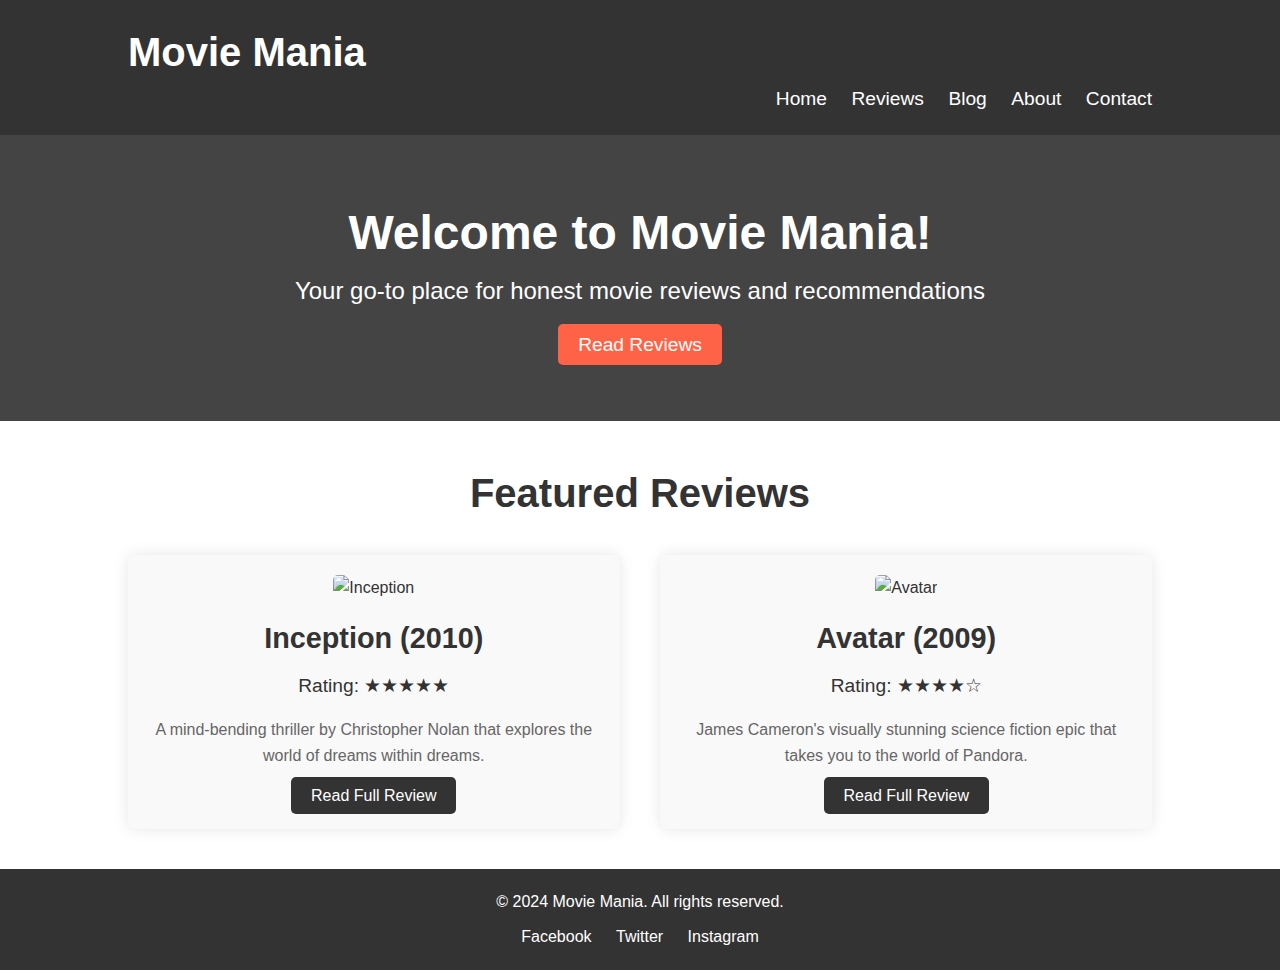
==== movies2.html @ ae318e2f "'firstpart'" ====
<!DOCTYPE html>
<html lang="en">
<head>
    <meta charset="UTF-8">
    <meta name="viewport" content="width=device-width, initial-scale=1.0">
    <meta name="description" content="Movie reviews, news, and recommendations.">
    <title>Movie Mania - Movie Reviews and Blog</title>
    <link rel="stylesheet" href="movies2.css">
</head>
<body>
    <!-- Header -->
    <header>
        <div class="container">
            <h1><a href="index.html" class="logo">Movie Mania</a></h1>
            <nav>
                <ul>
                    <li><a href="index.html">Home</a></li>
                    <li><a href="reviews.html">Reviews</a></li>
                    <li><a href="blog.html">Blog</a></li>
                    <li><a href="about.html">About</a></li>
                    <li><a href="contact.html">Contact</a></li>
                </ul>
            </nav>
        </div>
    </header>

    <!-- Hero Section -->
    <section class="hero">
        <div class="container">
            <h2>Welcome to Movie Mania!</h2>
            <p>Your go-to place for honest movie reviews and recommendations</p>
            <a href="reviews.html" class="btn">Read Reviews</a>
        </div>
    </section>

    <!-- Featured Reviews -->
    <section class="featured-reviews">
        <div class="container">
            <h2>Featured Reviews</h2>
            <div class="reviews">
                <div class="review-card">
                    <img src="inception.jpg" alt="Inception">
                    <h3>Inception (2010)</h3>
                    <p>Rating: ★★★★★</p>
                    <p class="review-summary">A mind-bending thriller by Christopher Nolan that explores the world of dreams within dreams.</p>
                    <a href="inception-review.html" class="btn">Read Full Review</a>
                </div>
                <div class="review-card">
                    <img src="avatar.jpg" alt="Avatar">
                    <h3>Avatar (2009)</h3>
                    <p>Rating: ★★★★☆</p>
                    <p class="review-summary">James Cameron's visually stunning science fiction epic that takes you to the world of Pandora.</p>
                    <a href="avatar-review.html" class="btn">Read Full Review</a>
                </div>
                <!-- Add more reviews here -->
            </div>
        </div>
    </section>

    <!-- Footer -->
    <footer>
        <div class="container">
            <p>&copy; 2024 Movie Mania. All rights reserved.</p>
            <div class="socials">
                <a href="https://facebook.com">Facebook</a>
                <a href="https://twitter.com">Twitter</a>
                <a href="https://instagram.com">Instagram</a>
            </div>
        </div>
    </footer>
</body>
</html>
---- movies2.css ----
/* Basic Reset */
* {
    margin: 0;
    padding: 0;
    box-sizing: border-box;
}

/* Body */
body {
    font-family: Arial, sans-serif;
    line-height: 1.6;
    color: #333;
    background-color: #f4f4f4;
}

/* Container for centering content */
.container {
    width: 80%;
    margin: 0 auto;
}

/* Header */
header {
    background-color: #333;
    color: #fff;
    padding: 20px 0;
}

header .logo {
    color: #fff;
    text-decoration: none;
    font-size: 2.5rem;
}

header nav ul {
    list-style: none;
    text-align: right;
}

header nav ul li {
    display: inline;
    margin-left: 20px;
}

header nav ul li a {
    color: #fff;
    text-decoration: none;
    font-size: 1.2rem;
}

/* Hero Section */
.hero {
    background-color: #444;
    color: #fff;
    padding: 60px 0;
    text-align: center;
}

.hero h2 {
    font-size: 3rem;
}

.hero p {
    font-size: 1.5rem;
    margin-bottom: 20px;
}

.hero .btn {
    background-color: #ff6347;
    color: #fff;
    padding: 10px 20px;
    text-decoration: none;
    font-size: 1.2rem;
    border-radius: 5px;
}

.hero .btn:hover {
    background-color: #e5533c;
}

/* Featured Reviews Section */
.featured-reviews {
    padding: 40px 0;
    background-color: #fff;
}

.featured-reviews h2 {
    text-align: center;
    margin-bottom: 30px;
    font-size: 2.5rem;
}

.reviews {
    display: flex;
    justify-content: space-between;
}

.review-card {
    background-color: #f9f9f9;
    border-radius: 8px;
    box-shadow: 0 0 15px rgba(0, 0, 0, 0.1);
    overflow: hidden;
    width: 48%;
    text-align: center;
    padding: 20px;
}

.review-card img {
    width: 100%;
    height: auto;
    border-radius: 5px;
}

.review-card h3 {
    font-size: 1.8rem;
    margin-top: 15px;
}

.review-card p {
    font-size: 1.2rem;
    margin-top: 10px;
}

.review-card .review-summary {
    font-size: 1rem;
    color: #666;
    margin: 15px 0;
}

.review-card .btn {
    background-color: #333;
    color: #fff;
    padding: 10px 20px;
    text-decoration: none;
    border-radius: 5px;
}

.review-card .btn:hover {
    background-color: #444;
}

/* Footer */
footer {
    background-color: #333;
    color: #fff;
    padding: 20px 0;
    text-align: center;
}

footer p {
    margin-bottom: 10px;
}

footer .socials a {
    color: #fff;
    text-decoration: none;
    margin: 0 10px;
}

footer .socials a:hover {
    text-decoration: underline;
}
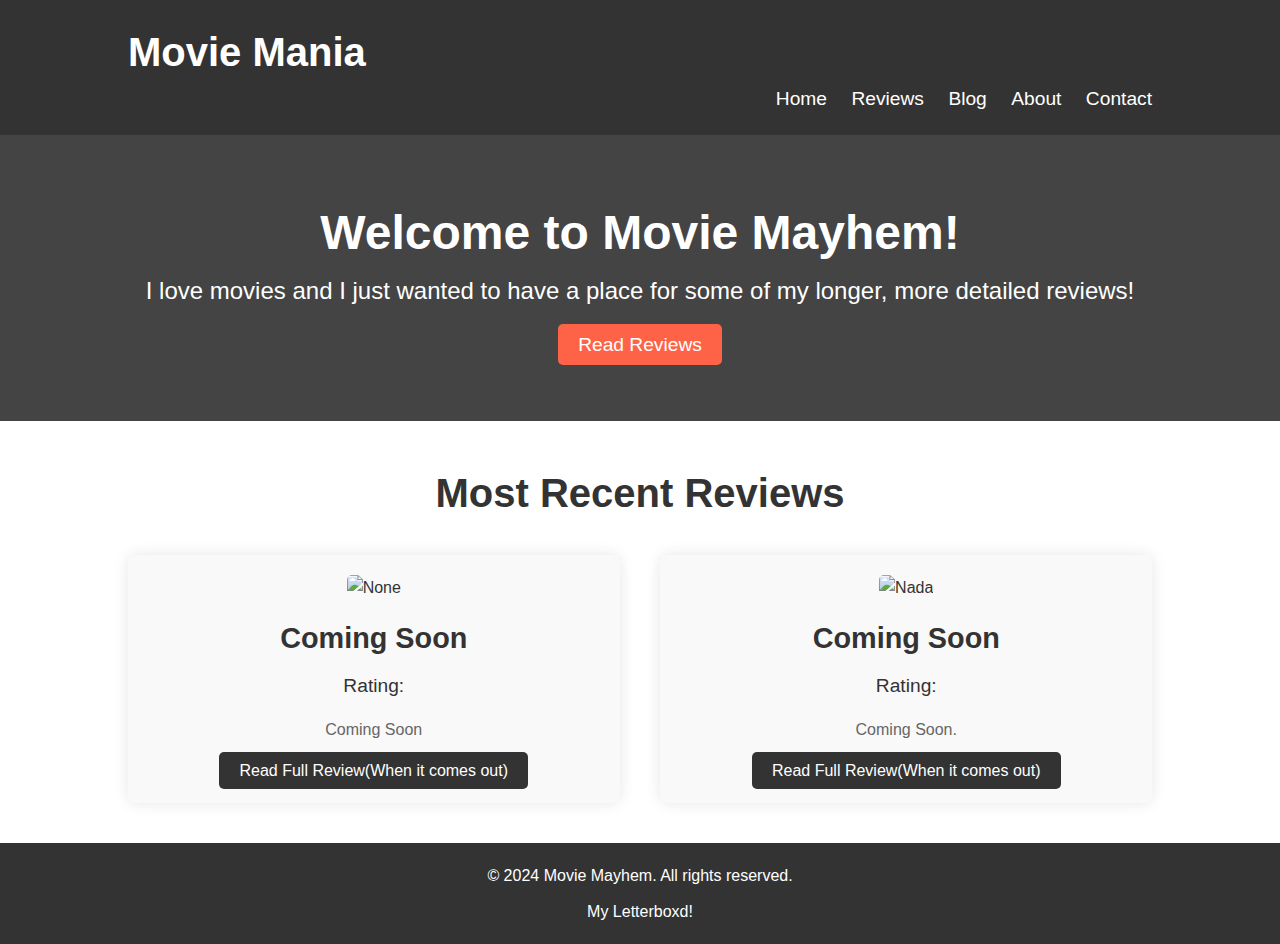
==== commit fef7de46: "Update movies2.html" ====
--- a/movies2.html
+++ b/movies2.html
@@ -27,8 +27,8 @@
     <!-- Hero Section -->
     <section class="hero">
         <div class="container">
-            <h2>Welcome to Movie Mania!</h2>
-            <p>Your go-to place for honest movie reviews and recommendations</p>
+            <h2>Welcome to Movie Mayhem!</h2>
+            <p>I love movies and I just wanted to have a place for some of my longer, more detailed reviews!</p>
             <a href="reviews.html" class="btn">Read Reviews</a>
         </div>
     </section>
@@ -36,21 +36,21 @@
     <!-- Featured Reviews -->
     <section class="featured-reviews">
         <div class="container">
-            <h2>Featured Reviews</h2>
+            <h2>Most Recent Reviews</h2>
             <div class="reviews">
                 <div class="review-card">
-                    <img src="inception.jpg" alt="Inception">
-                    <h3>Inception (2010)</h3>
-                    <p>Rating: ★★★★★</p>
-                    <p class="review-summary">A mind-bending thriller by Christopher Nolan that explores the world of dreams within dreams.</p>
-                    <a href="inception-review.html" class="btn">Read Full Review</a>
+                    <img src="images/insertpichere.jpg" alt="None">
+                    <h3>Coming Soon</h3>
+                    <p>Rating:</p>
+                    <p class="review-summary">Coming Soon</p>
+                    <a href="inception-review.html" class="btn">Read Full Review(When it comes out)</a>
                 </div>
                 <div class="review-card">
-                    <img src="avatar.jpg" alt="Avatar">
-                    <h3>Avatar (2009)</h3>
-                    <p>Rating: ★★★★☆</p>
-                    <p class="review-summary">James Cameron's visually stunning science fiction epic that takes you to the world of Pandora.</p>
-                    <a href="avatar-review.html" class="btn">Read Full Review</a>
+                    <img src="images/insertmovie2pichere" alt="Nada">
+                    <h3>Coming Soon</h3>
+                    <p>Rating:</p>
+                    <p class="review-summary">Coming Soon.</p>
+                    <a href="avatar-review.html" class="btn">Read Full Review(When it comes out)</a>
                 </div>
                 <!-- Add more reviews here -->
             </div>
@@ -60,11 +60,9 @@
     <!-- Footer -->
     <footer>
         <div class="container">
-            <p>&copy; 2024 Movie Mania. All rights reserved.</p>
+            <p>&copy; 2024 Movie Mayhem. All rights reserved.</p>
             <div class="socials">
-                <a href="https://facebook.com">Facebook</a>
-                <a href="https://twitter.com">Twitter</a>
-                <a href="https://instagram.com">Instagram</a>
+                <a href="https://letterboxd.com/drachensmovies/"> My Letterboxd!</a>
             </div>
         </div>
     </footer>
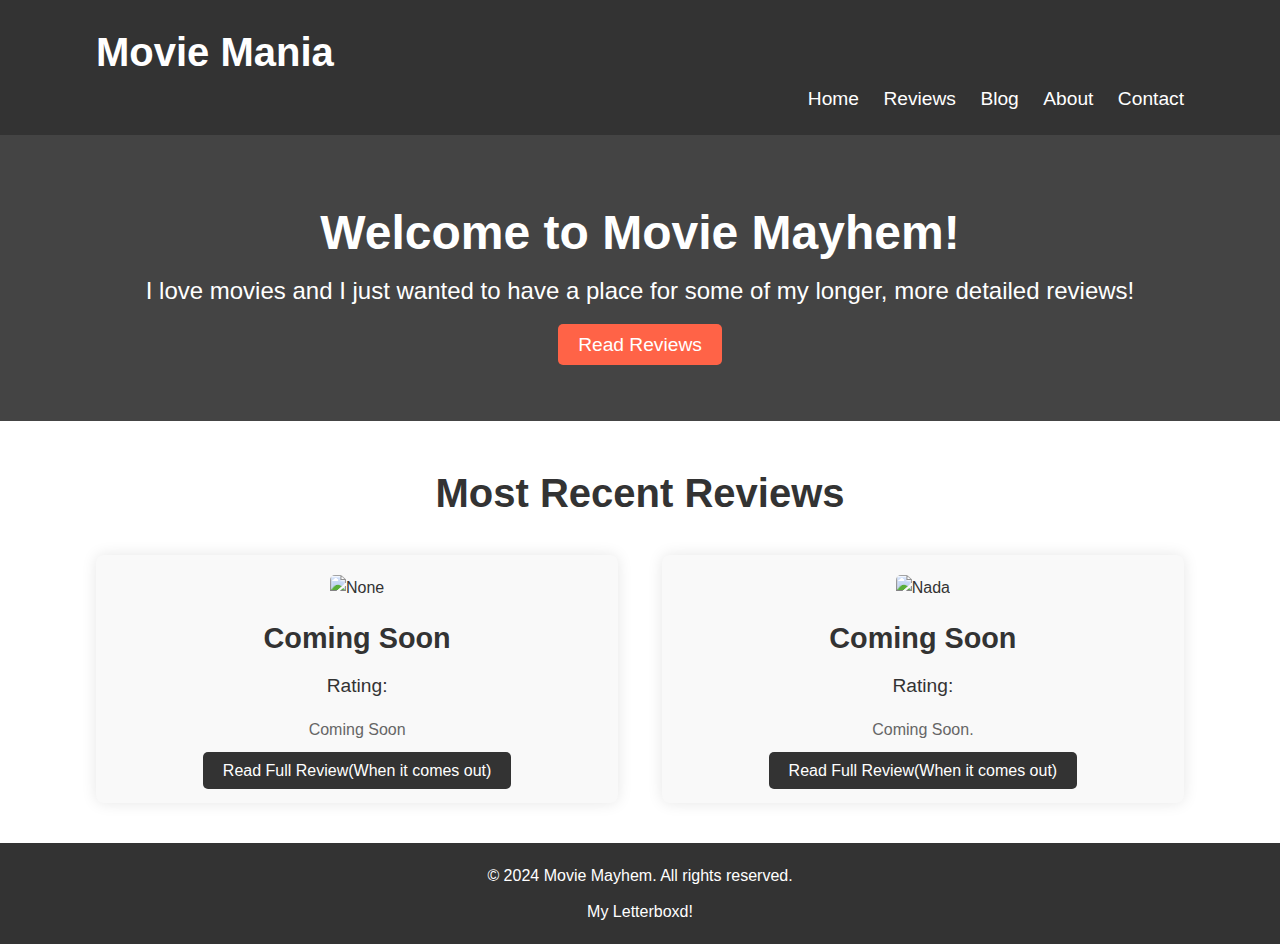
==== commit 8198b709: "Update movies2.html" ====
--- a/movies2.html
+++ b/movies2.html
@@ -11,10 +11,10 @@
     <!-- Header -->
     <header>
         <div class="container">
-            <h1><a href="index.html" class="logo">Movie Mania</a></h1>
+            <h1><a href="movies2.html" class="logo">Movie Mania</a></h1>
             <nav>
                 <ul>
-                    <li><a href="index.html">Home</a></li>
+                    <li><a href="movies2.html">Home</a></li>
                     <li><a href="reviews.html">Reviews</a></li>
                     <li><a href="blog.html">Blog</a></li>
                     <li><a href="about.html">About</a></li>
--- a/movies2.css
+++ b/movies2.css
@@ -15,7 +15,7 @@
 
 /* Container for centering content */
 .container {
-    width: 80%;
+    width: 85%;
     margin: 0 auto;
 }
 
